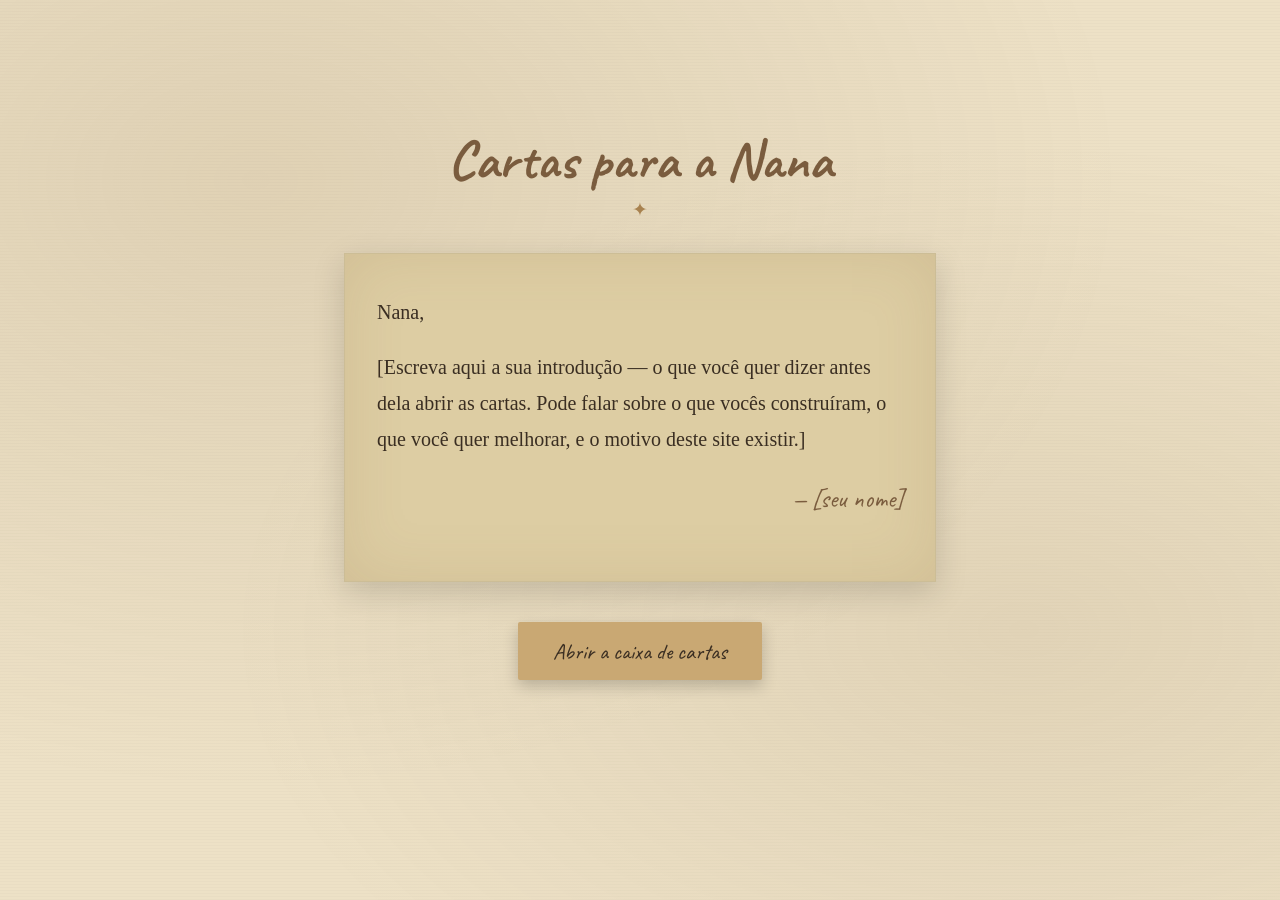
==== index.html @ 2b3af2bc "Cartas para a Nana: site inicial com caixa de cartas 3D" ====
<!DOCTYPE html>
<html lang="pt-BR">
<head>
<meta charset="UTF-8">
<meta name="viewport" content="width=device-width, initial-scale=1.0">
<title>Cartas para a Nana</title>
<link rel="stylesheet" href="css/style.css">
<link rel="preconnect" href="https://fonts.googleapis.com">
<link href="https://fonts.googleapis.com/css2?family=Caveat:wght@500;600&family=IM+Fell+English&display=swap" rel="stylesheet">
</head>
<body class="intro-page">

  <div class="paper-texture"></div>

  <main class="intro-container">
    <h1 class="intro-title">Cartas para a Nana</h1>
    <div class="intro-divider">✦</div>

    <!--
      ESCREVA AQUI A SUA INTRODUÇÃO.
      Substitua o texto de exemplo abaixo pelo que você quiser dizer a ela:
      sobre o relacionamento, o que você quer melhorar, acolher, validar, etc.
      Pode usar vários parágrafos <p>...</p>, cada um vira um bloco no papel.
    -->
    <section class="intro-letter">
      <p>
        Nana,
      </p>
      <p>
        [Escreva aqui a sua introdução — o que você quer dizer antes dela abrir
        as cartas. Pode falar sobre o que vocês construíram, o que você quer
        melhorar, e o motivo deste site existir.]
      </p>
      <p class="intro-signature">— [seu nome]</p>
    </section>

    <a href="cartas.html" class="open-box-btn">Abrir a caixa de cartas</a>
  </main>

</body>
</html>
---- css/style.css ----
:root {
  --paper: #ede1c6;
  --paper-dark: #ddcda3;
  --ink: #3a2e22;
  --ink-soft: #5c4a37;
  --envelope: #c9a873;
  --envelope-dark: #a8824f;
  --wax: #8c2f2f;
  --accent: #7a5c3e;
}

* { box-sizing: border-box; }

body {
  margin: 0;
  min-height: 100vh;
  font-family: 'IM Fell English', serif;
  color: var(--ink);
  background: var(--paper);
  position: relative;
  overflow-x: hidden;
}

.paper-texture {
  position: fixed;
  inset: 0;
  pointer-events: none;
  z-index: 0;
  background:
    radial-gradient(ellipse at 20% 20%, rgba(139,110,70,0.12), transparent 60%),
    radial-gradient(ellipse at 80% 70%, rgba(139,110,70,0.10), transparent 55%),
    repeating-linear-gradient(0deg, rgba(0,0,0,0.015) 0px, rgba(0,0,0,0.015) 1px, transparent 1px, transparent 3px);
  mix-blend-mode: multiply;
}

/* ---------- Intro page ---------- */

.intro-container {
  position: relative;
  z-index: 1;
  max-width: 640px;
  margin: 0 auto;
  padding: 10vh 1.5rem 6rem;
  text-align: center;
}

.intro-title {
  font-family: 'Caveat', cursive;
  font-size: 3.4rem;
  color: var(--accent);
  margin-bottom: 0.2rem;
}

.intro-divider {
  color: var(--envelope-dark);
  margin-bottom: 2rem;
  font-size: 1.2rem;
}

.intro-letter {
  background: var(--paper-dark);
  border: 1px solid rgba(0,0,0,0.08);
  box-shadow: 0 10px 30px rgba(0,0,0,0.15), inset 0 0 60px rgba(139,110,70,0.15);
  padding: 2.5rem 2rem;
  text-align: left;
  font-size: 1.25rem;
  line-height: 1.8;
}

.intro-letter p { margin: 0 0 1.2rem; }
.intro-signature {
  font-family: 'Caveat', cursive;
  font-size: 1.6rem;
  text-align: right;
  color: var(--accent);
}

.open-box-btn {
  display: inline-block;
  margin-top: 2.5rem;
  padding: 0.9rem 2.2rem;
  background: var(--envelope);
  color: var(--ink);
  text-decoration: none;
  border-radius: 2px;
  font-family: 'Caveat', cursive;
  font-size: 1.4rem;
  box-shadow: 0 6px 16px rgba(0,0,0,0.2);
  transition: transform 0.2s ease, box-shadow 0.2s ease;
}
.open-box-btn:hover {
  transform: translateY(-2px);
  box-shadow: 0 10px 20px rgba(0,0,0,0.25);
}

/* ---------- Box page ---------- */

.box-header {
  position: relative;
  z-index: 1;
  text-align: center;
  padding: 4rem 1rem 1rem;
}

.back-link {
  position: absolute;
  left: 1.5rem;
  top: 1.5rem;
  color: var(--ink-soft);
  text-decoration: none;
  font-family: 'Caveat', cursive;
  font-size: 1.2rem;
}

.box-title {
  font-family: 'Caveat', cursive;
  font-size: 2.6rem;
  color: var(--accent);
  margin: 0;
}

.box-subtitle {
  color: var(--ink-soft);
  font-style: italic;
}

/* ---------- Desk scene (3D canvas) ---------- */

.desk-scene {
  position: relative;
  z-index: 1;
  margin: 1rem 0 4rem;
  padding: 0 1rem;
}

#scene-container {
  position: relative;
  width: 100%;
  height: 72vh;
  min-height: 420px;
  max-height: 720px;
  border-radius: 4px;
  overflow: hidden;
  box-shadow: 0 20px 60px rgba(0,0,0,0.5);
  cursor: default;
}

#scene-container canvas {
  display: block;
  width: 100% !important;
  height: 100% !important;
}

.stack-hint {
  position: absolute;
  top: 30%;
  right: 28%;
  z-index: 3;
  display: flex;
  flex-direction: column;
  align-items: center;
  color: #ffd79a;
  pointer-events: none;
  text-shadow: 0 2px 6px rgba(0,0,0,0.6);
  animation: stack-hint-bounce 1.6s ease-in-out infinite;
  transition: opacity 0.5s ease;
}

.stack-hint.hidden {
  opacity: 0;
}

.stack-hint-text {
  font-family: 'Caveat', cursive;
  font-size: 1.3rem;
  margin-bottom: 0.2rem;
}

.stack-hint-arrow {
  width: 44px;
  height: 80px;
}

@keyframes stack-hint-bounce {
  0%, 100% { transform: translateY(0); }
  50% { transform: translateY(10px); }
}

@media (max-width: 480px) {
  .stack-hint { right: 22%; top: 26%; }
  .stack-hint-arrow { width: 30px; height: 36px; }
  .stack-hint-text { font-size: 1.1rem; }
}

.scene-loading {
  position: absolute;
  top: 50%;
  left: 50%;
  transform: translate(-50%, -50%);
  font-family: 'Caveat', cursive;
  font-size: 1.3rem;
  color: #e8c98a;
  z-index: 2;
  pointer-events: none;
}

/* ---------- Letter overlay ---------- */

.letter-overlay {
  position: fixed;
  inset: 0;
  z-index: 10;
  display: flex;
  align-items: center;
  justify-content: center;
  background: rgba(20, 14, 8, 0.55);
  padding: 2rem;
  opacity: 0;
  visibility: hidden;
  transition: opacity 0.3s ease;
}

.letter-overlay.visible {
  opacity: 1;
  visibility: visible;
}

.letter-overlay.hidden { display: flex; }

.letter-sheet {
  --origin-x: 50vw;
  --origin-y: 50vh;
  max-width: 560px;
  width: 100%;
  max-height: 85vh;
  overflow-y: auto;
  background-color: #e9dcb8;
  background-image:
    radial-gradient(ellipse 260px 180px at 12% 15%, rgba(150, 110, 60, 0.16), transparent 70%),
    radial-gradient(ellipse 220px 160px at 88% 82%, rgba(140, 100, 55, 0.14), transparent 70%),
    radial-gradient(ellipse 180px 140px at 75% 10%, rgba(120, 90, 50, 0.1), transparent 70%),
    url("data:image/svg+xml;utf8,<svg xmlns='http://www.w3.org/2000/svg' width='180' height='180'><filter id='n'><feTurbulence type='fractalNoise' baseFrequency='0.85' numOctaves='3' stitchTiles='stitch'/><feColorMatrix type='matrix' values='0 0 0 0 0.35  0 0 0 0 0.28  0 0 0 0 0.16  0 0 0 0.22 0'/></filter><rect width='100%25' height='100%25' filter='url(%23n)'/></svg>");
  background-blend-mode: normal, normal, normal, multiply;
  clip-path: polygon(
    0% 1%, 8% 0%, 16% 1.5%, 24% 0%, 32% 1%, 40% 0.2%, 48% 1.3%, 56% 0%, 64% 1%, 72% 0.3%, 80% 1.2%, 88% 0%, 96% 1%, 100% 0%,
    99% 8%, 100% 16%, 99% 24%, 100% 32%, 99% 40%, 100% 48%, 99% 56%, 100% 64%, 99% 72%, 100% 80%, 99% 88%, 100% 96%, 99% 100%,
    92% 99%, 84% 100%, 76% 99%, 68% 100%, 60% 99%, 52% 100%, 44% 99%, 36% 100%, 28% 99%, 20% 100%, 12% 99%, 4% 100%, 0% 99%,
    1% 92%, 0% 84%, 1% 76%, 0% 68%, 1% 60%, 0% 52%, 1% 44%, 0% 36%, 1% 28%, 0% 20%, 1% 12%, 0% 4%
  );
  padding: 3rem 2.5rem 2rem;
  box-shadow: 0 25px 60px rgba(0,0,0,0.45), 0 2px 8px rgba(0,0,0,0.3);
  position: relative;
  transform:
    translate(calc(var(--origin-x) - 50vw), calc(var(--origin-y) - 50vh))
    scale(0.12) rotate(-6deg);
  opacity: 0;
  transition: transform 0.5s cubic-bezier(.22,.8,.25,1), opacity 0.4s ease;
}

.letter-sheet::after {
  content: "";
  position: absolute;
  inset: 0;
  pointer-events: none;
  background:
    linear-gradient(to bottom, transparent 32.5%, rgba(90,65,35,0.1) 33%, rgba(90,65,35,0.1) 33.6%, transparent 34%),
    linear-gradient(to bottom, transparent 65.5%, rgba(90,65,35,0.1) 66%, rgba(90,65,35,0.1) 66.6%, transparent 67%);
}

.letter-overlay.visible .letter-sheet {
  transform: translate(0, 0) scale(1) rotate(0deg);
  opacity: 1;
}

.letter-content {
  position: relative;
  font-size: 1.2rem;
  line-height: 1.85;
  white-space: pre-wrap;
  color: #2e2217;
  text-shadow: 0 1px 0 rgba(255,255,255,0.25);
}

.letter-content .letter-date {
  display: block;
  text-align: right;
  font-style: italic;
  color: var(--ink-soft);
  margin-bottom: 1rem;
}

.close-letter-btn {
  display: block;
  margin: 2rem auto 0;
  padding: 0.7rem 1.8rem;
  background: var(--envelope);
  border: none;
  border-radius: 2px;
  font-family: 'Caveat', cursive;
  font-size: 1.2rem;
  cursor: pointer;
  box-shadow: 0 6px 14px rgba(0,0,0,0.2);
}
.close-letter-btn:hover { background: var(--envelope-dark); }

@media (max-width: 480px) {
  .intro-title, .box-title { font-size: 2.4rem; }
  .intro-letter { padding: 1.8rem 1.3rem; }
  #scene-container { height: 56vh; min-height: 340px; }
}
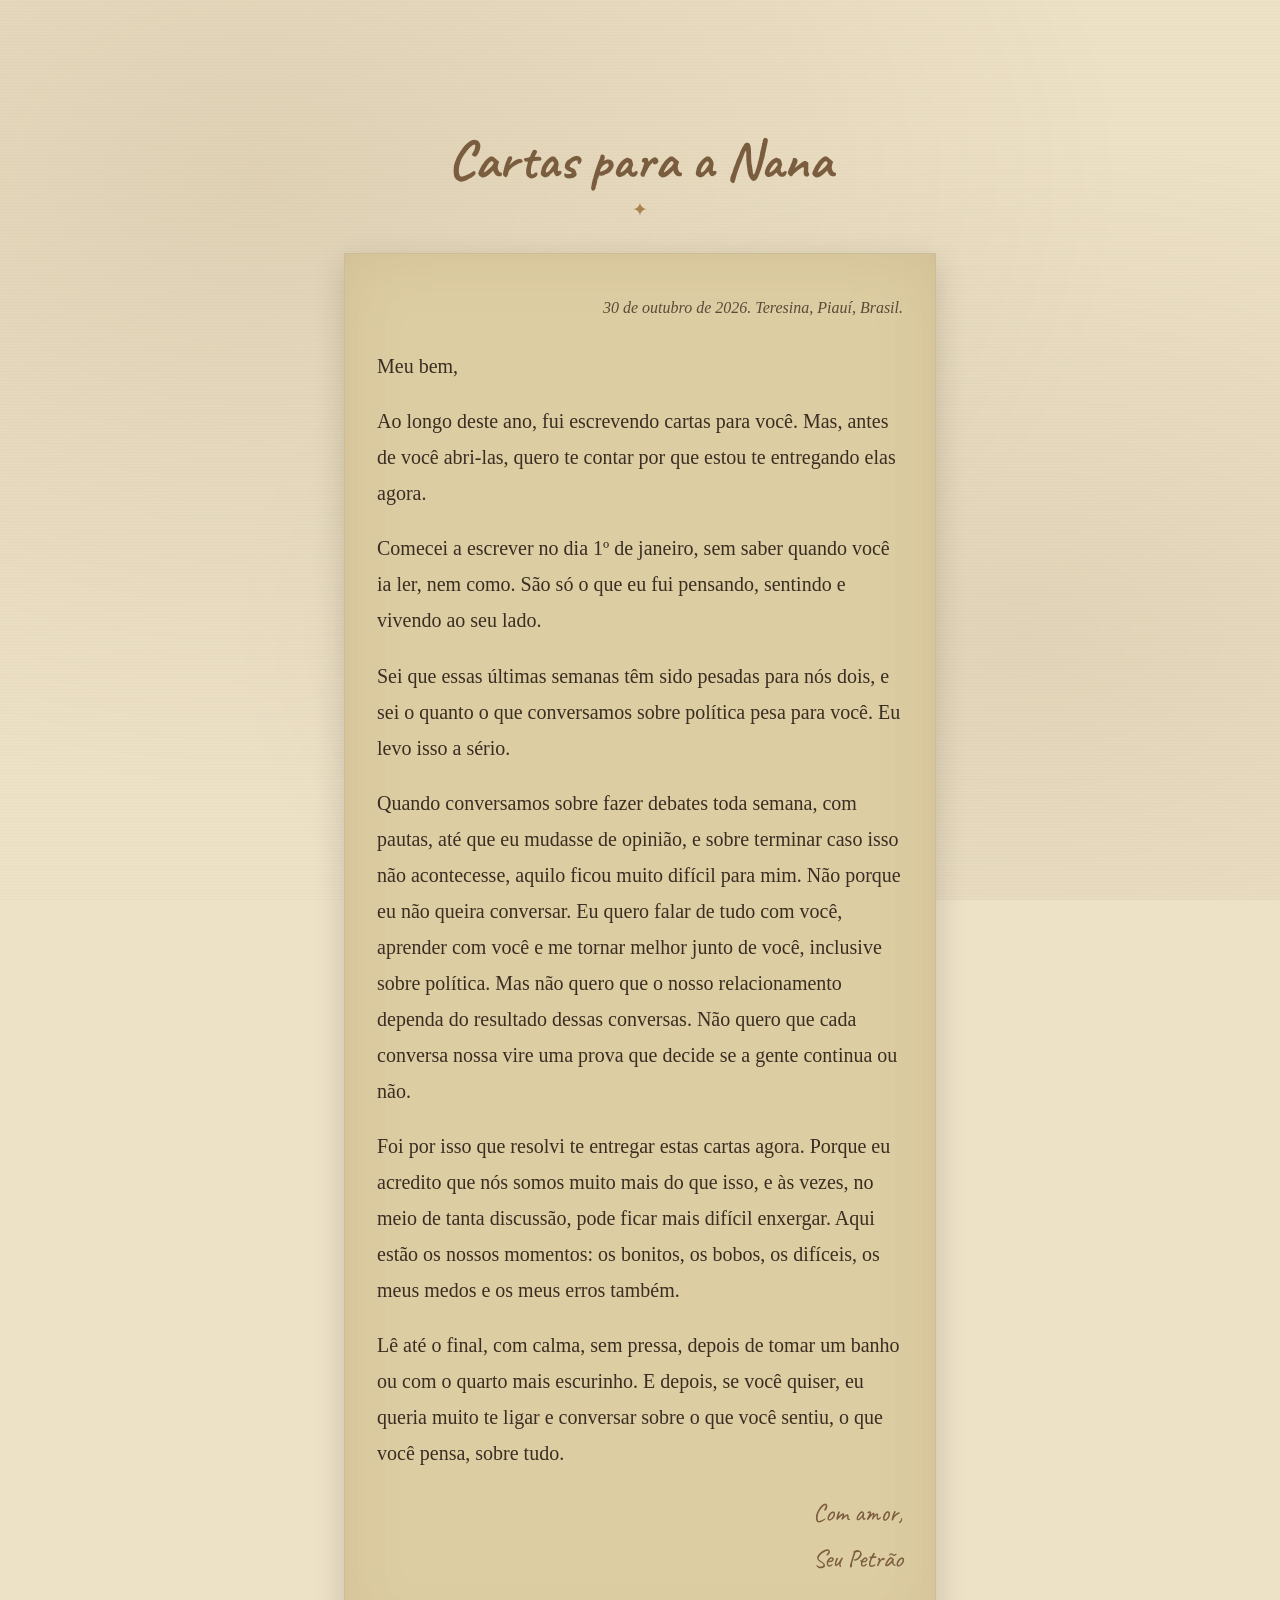
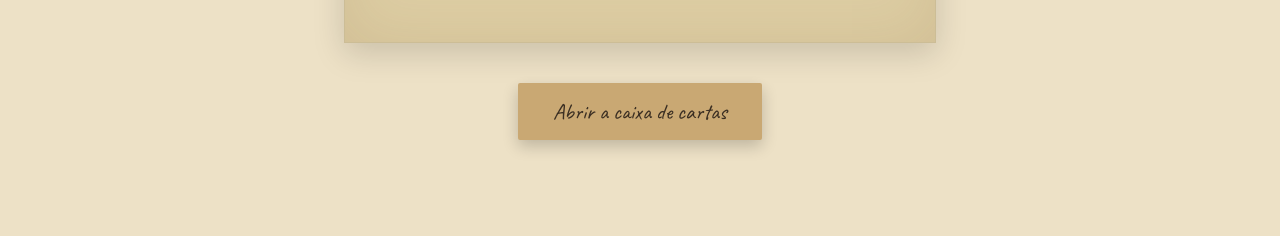
==== commit 77b4c08c: "Adiciona as cartas reais com cabeçalho de data/cidade e a introdução de verdade" ====
--- a/index.html
+++ b/index.html
@@ -16,22 +16,48 @@
     <h1 class="intro-title">Cartas para a Nana</h1>
     <div class="intro-divider">✦</div>
 
-    <!--
-      ESCREVA AQUI A SUA INTRODUÇÃO.
-      Substitua o texto de exemplo abaixo pelo que você quiser dizer a ela:
-      sobre o relacionamento, o que você quer melhorar, acolher, validar, etc.
-      Pode usar vários parágrafos <p>...</p>, cada um vira um bloco no papel.
-    -->
     <section class="intro-letter">
+      <p class="letter-header">30 de outubro de 2026. Teresina, Piauí, Brasil.</p>
       <p>
-        Nana,
+        Meu bem,
       </p>
       <p>
-        [Escreva aqui a sua introdução — o que você quer dizer antes dela abrir
-        as cartas. Pode falar sobre o que vocês construíram, o que você quer
-        melhorar, e o motivo deste site existir.]
+        Ao longo deste ano, fui escrevendo cartas para você. Mas, antes de você
+        abri-las, quero te contar por que estou te entregando elas agora.
       </p>
-      <p class="intro-signature">— [seu nome]</p>
+      <p>
+        Comecei a escrever no dia 1º de janeiro, sem saber quando você ia ler,
+        nem como. São só o que eu fui pensando, sentindo e vivendo ao seu lado.
+      </p>
+      <p>
+        Sei que essas últimas semanas têm sido pesadas para nós dois, e sei o
+        quanto o que conversamos sobre política pesa para você. Eu levo isso a
+        sério.
+      </p>
+      <p>
+        Quando conversamos sobre fazer debates toda semana, com pautas, até que
+        eu mudasse de opinião, e sobre terminar caso isso não acontecesse,
+        aquilo ficou muito difícil para mim. Não porque eu não queira
+        conversar. Eu quero falar de tudo com você, aprender com você e me
+        tornar melhor junto de você, inclusive sobre política. Mas não quero
+        que o nosso relacionamento dependa do resultado dessas conversas. Não
+        quero que cada conversa nossa vire uma prova que decide se a gente
+        continua ou não.
+      </p>
+      <p>
+        Foi por isso que resolvi te entregar estas cartas agora. Porque eu
+        acredito que nós somos muito mais do que isso, e às vezes, no meio de
+        tanta discussão, pode ficar mais difícil enxergar. Aqui estão os nossos
+        momentos: os bonitos, os bobos, os difíceis, os meus medos e os meus
+        erros também.
+      </p>
+      <p>
+        Lê até o final, com calma, sem pressa, depois de tomar um banho ou com
+        o quarto mais escurinho. E depois, se você quiser, eu queria muito te
+        ligar e conversar sobre o que você sentiu, o que você pensa, sobre
+        tudo.
+      </p>
+      <p class="intro-signature">Com amor,<br>Seu Petrão</p>
     </section>
 
     <a href="cartas.html" class="open-box-btn">Abrir a caixa de cartas</a>
--- a/css/style.css
+++ b/css/style.css
@@ -68,6 +68,13 @@
 }
 
 .intro-letter p { margin: 0 0 1.2rem; }
+.letter-header {
+  text-align: right;
+  font-style: italic;
+  font-size: 1rem;
+  color: var(--ink-soft);
+  margin-bottom: 1.6rem !important;
+}
 .intro-signature {
   font-family: 'Caveat', cursive;
   font-size: 1.6rem;
@@ -153,8 +160,8 @@
 
 .stack-hint {
   position: absolute;
-  top: 30%;
-  right: 28%;
+  top: 36%;
+  right: 20%;
   z-index: 3;
   display: flex;
   flex-direction: column;
@@ -187,7 +194,7 @@
 }
 
 @media (max-width: 480px) {
-  .stack-hint { right: 22%; top: 26%; }
+  .stack-hint { right: 16%; top: 30%; }
   .stack-hint-arrow { width: 30px; height: 36px; }
   .stack-hint-text { font-size: 1.1rem; }
 }
